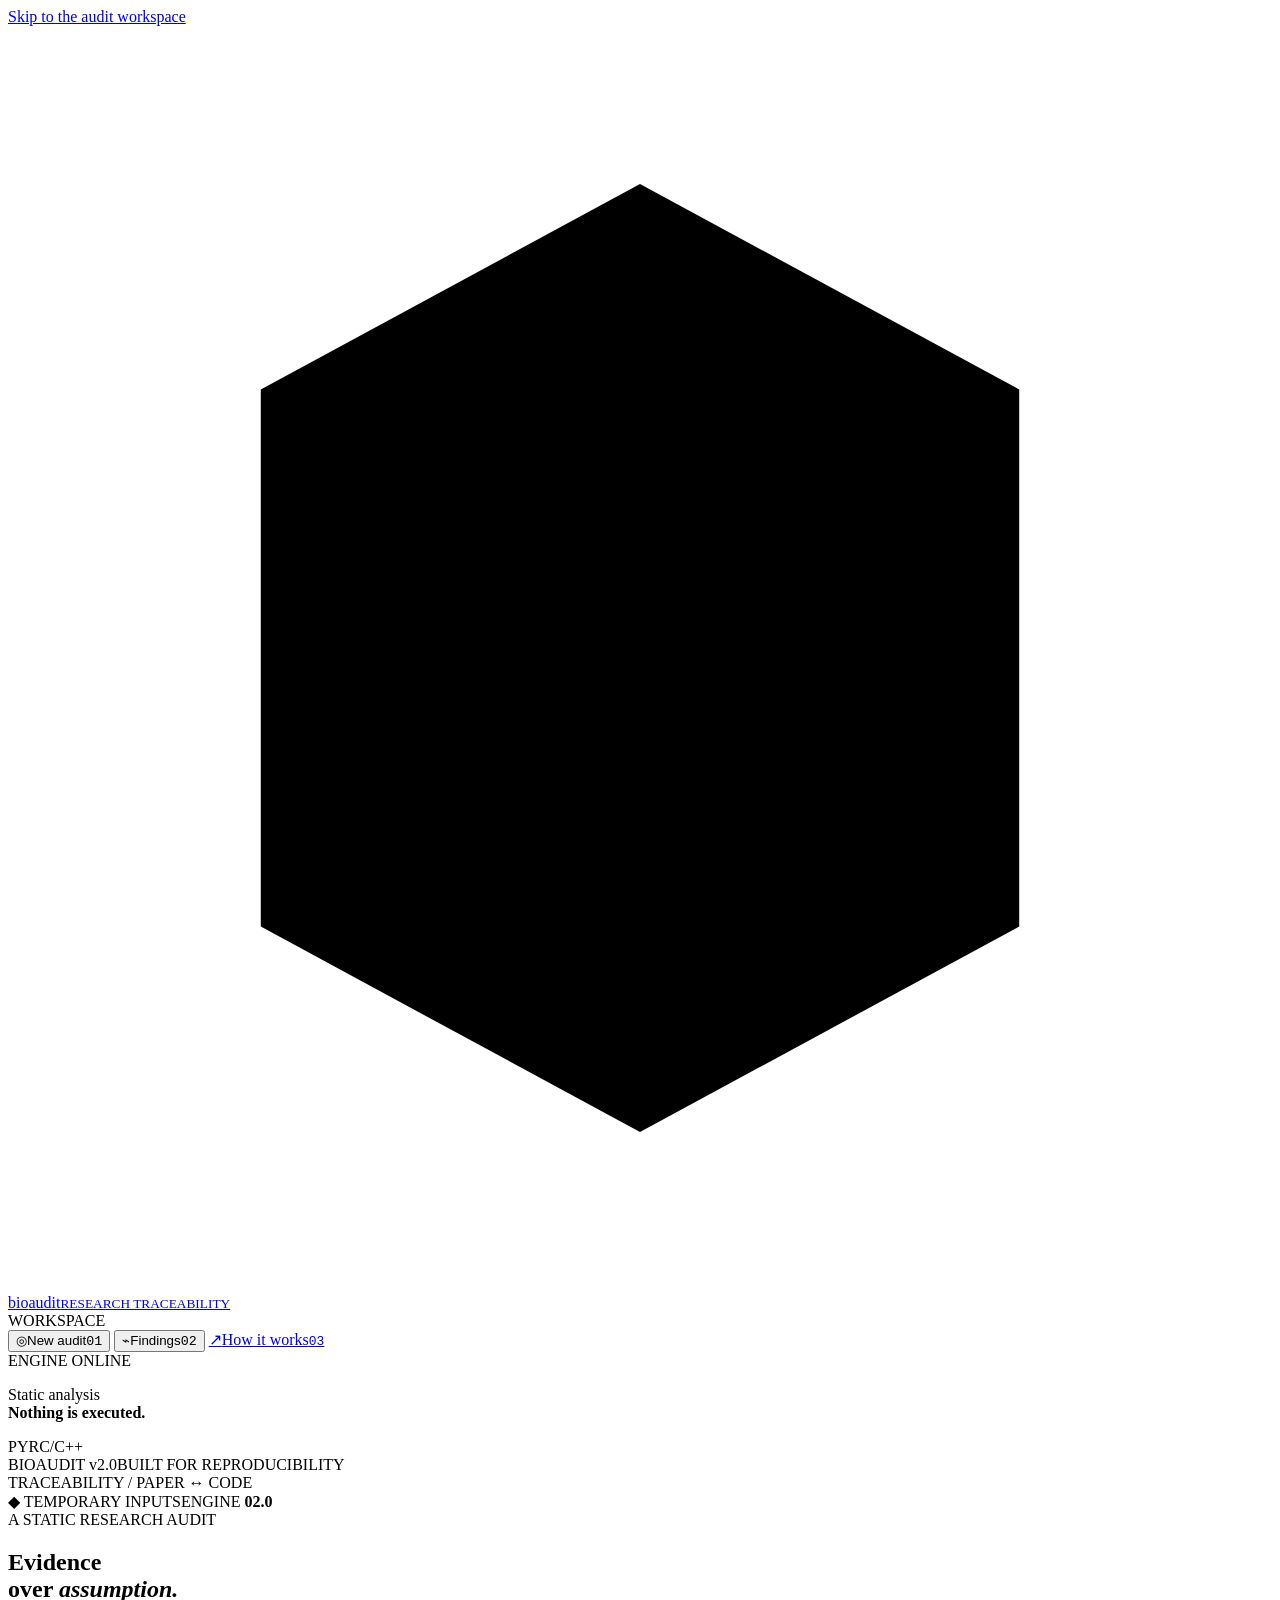
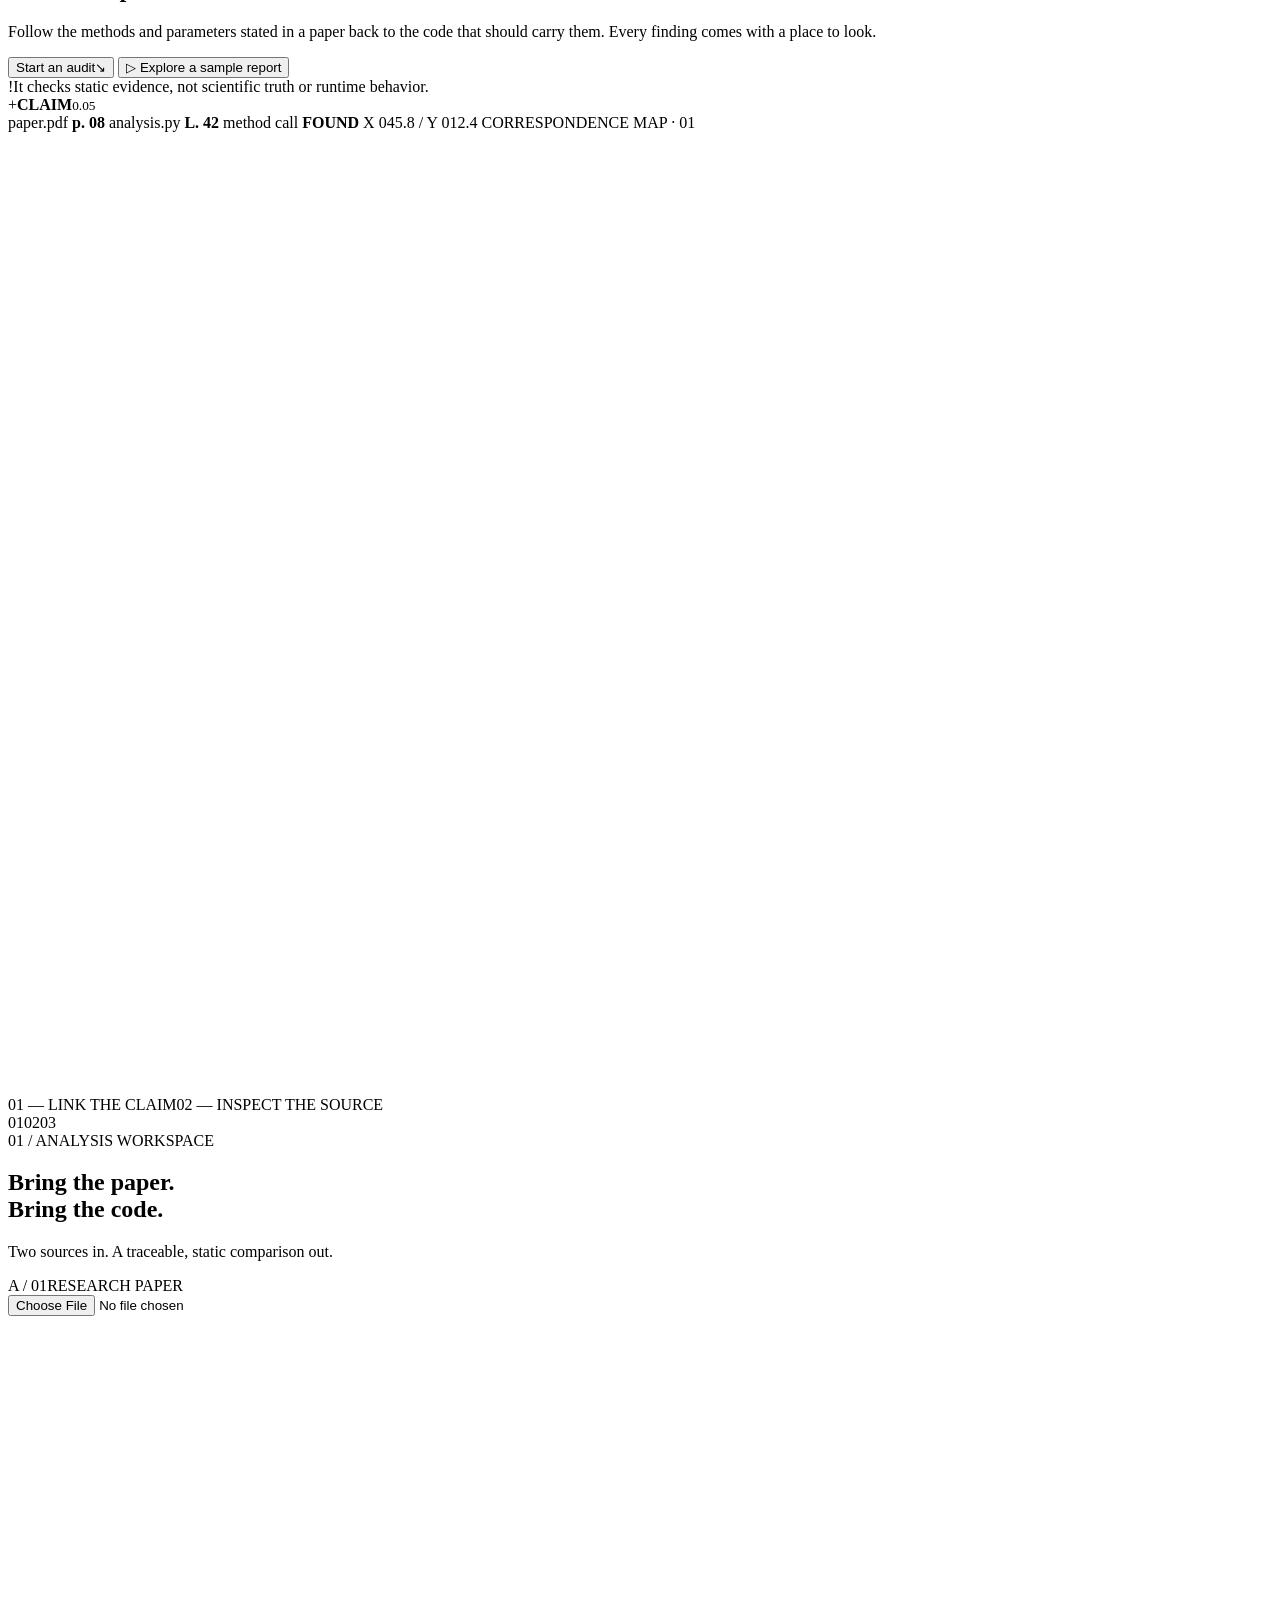
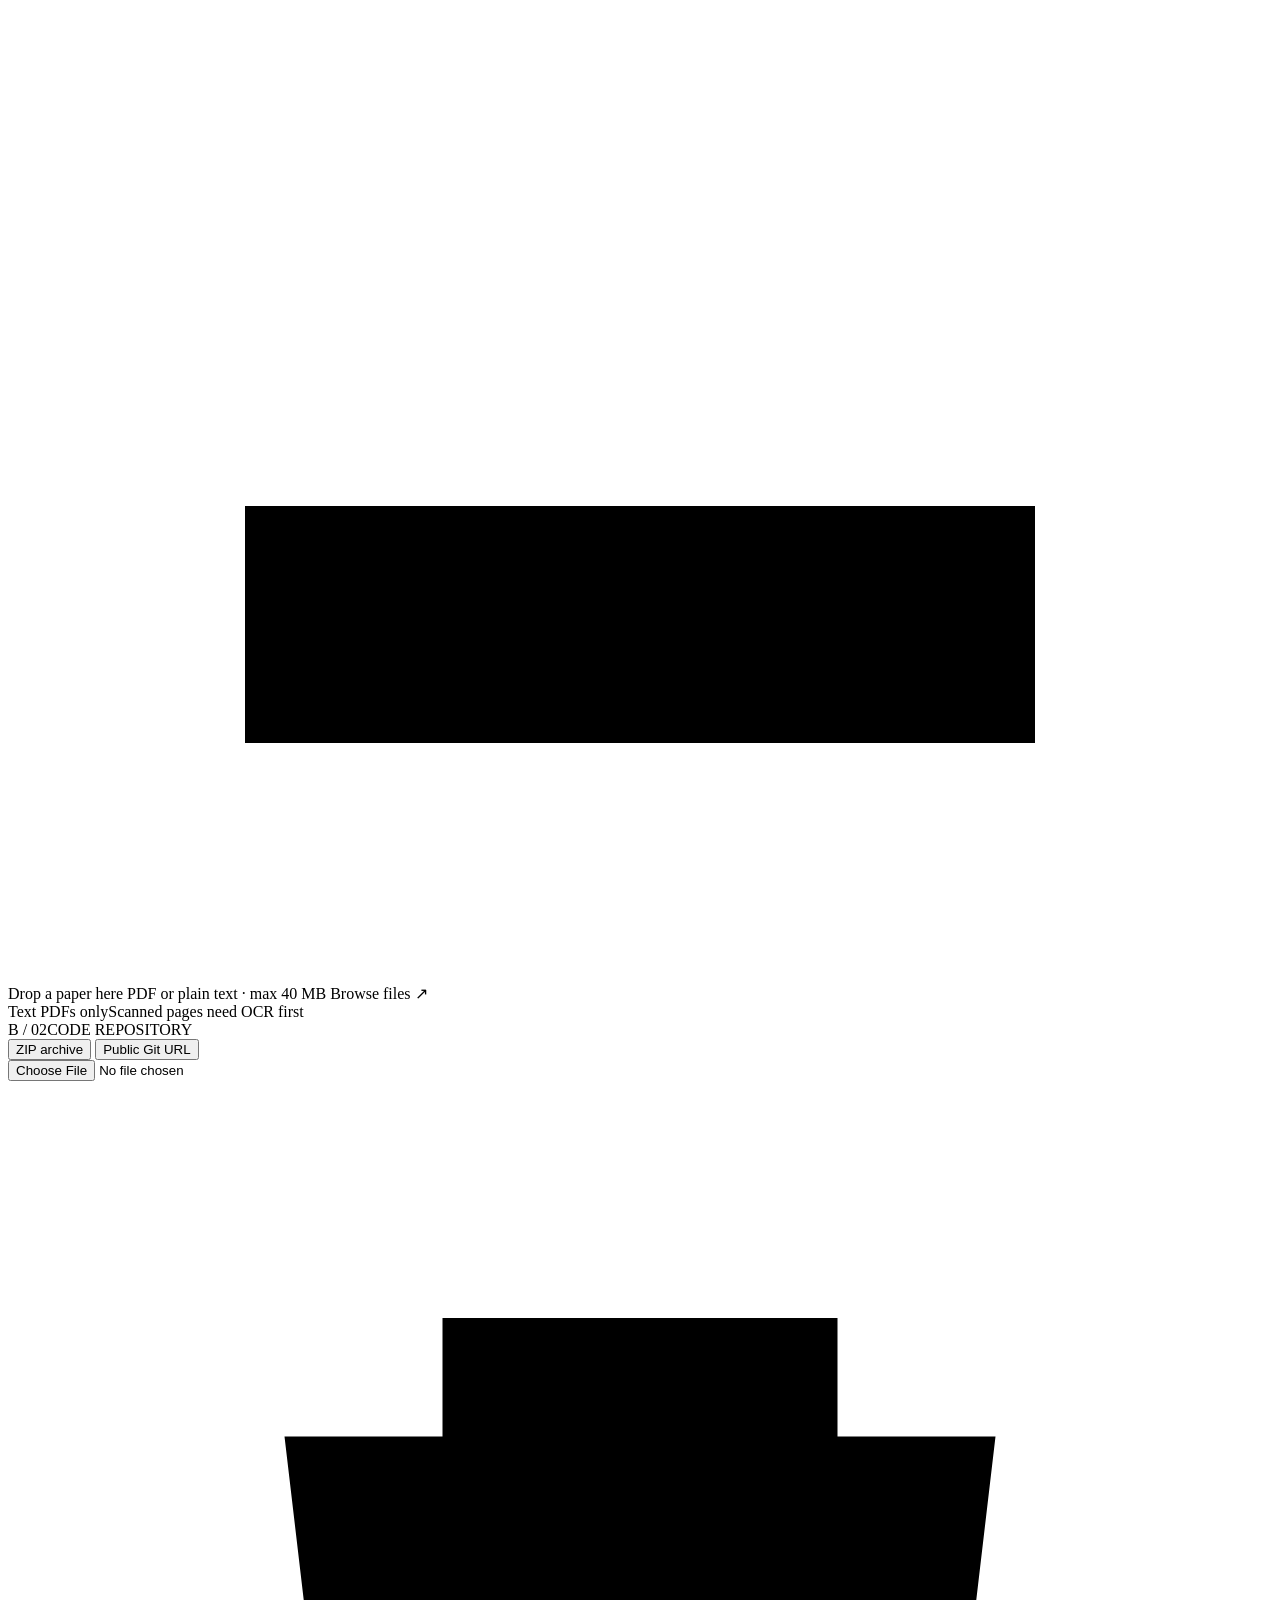
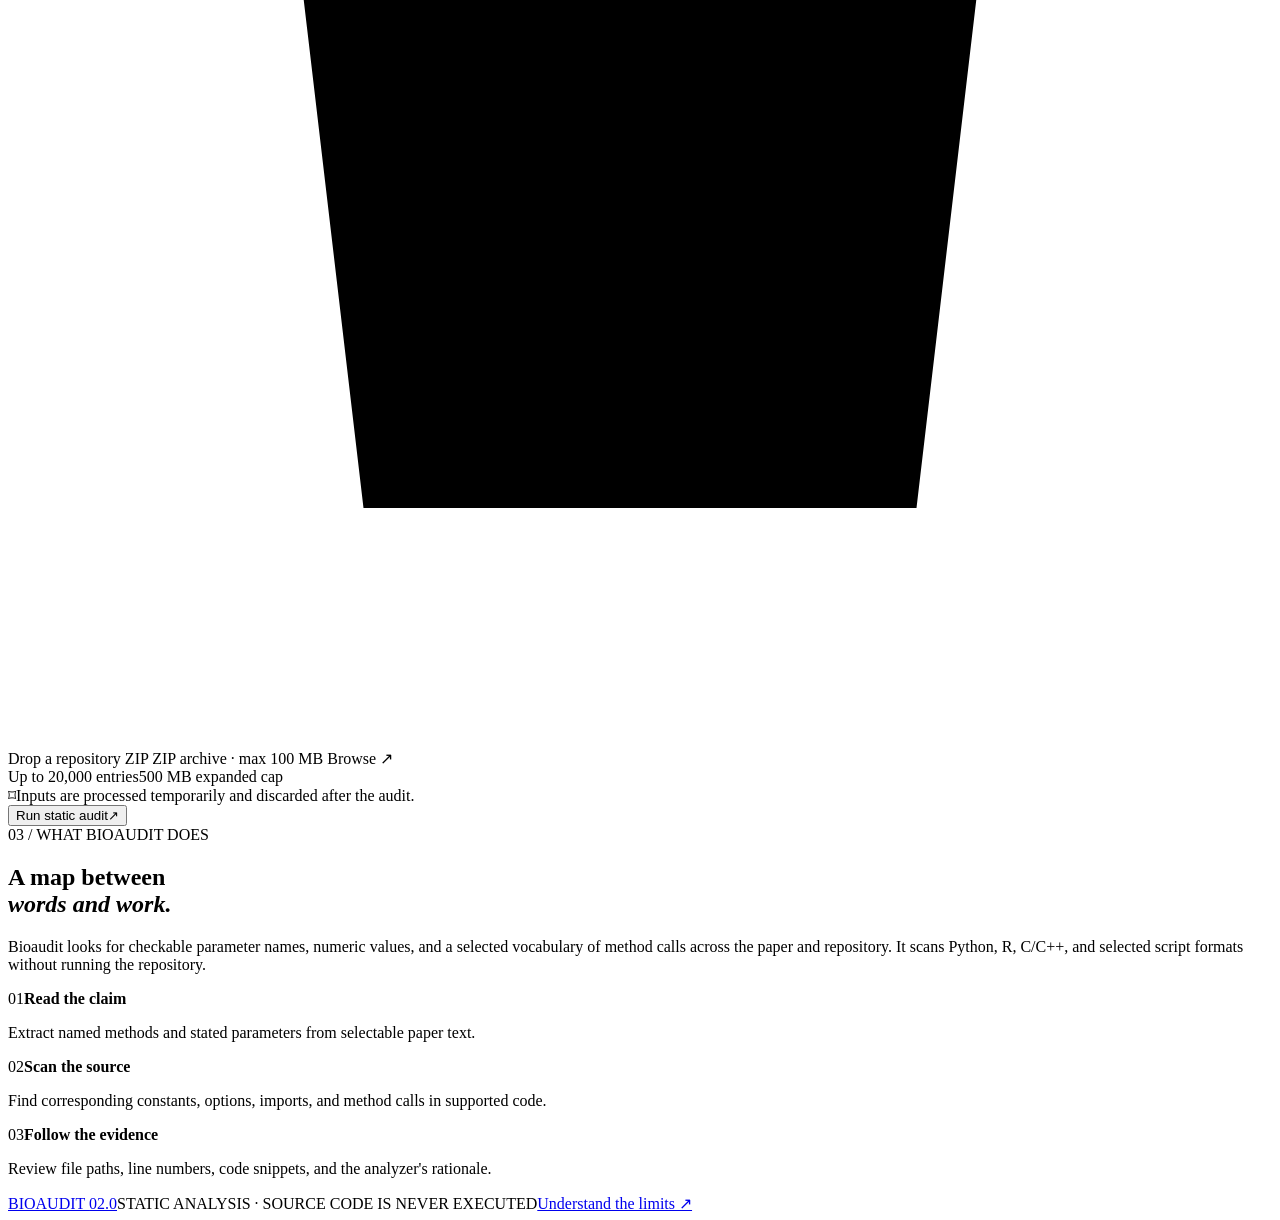
==== static/index.html @ 33959a4e "Build Bioaudit static audit web UI" ====
<!doctype html>
<html lang="en">
<head>
  <meta charset="utf-8">
  <meta name="viewport" content="width=device-width, initial-scale=1">
  <meta name="theme-color" content="#09100f">
  <meta name="description" content="Trace methodological claims in research papers to evidence in the accompanying repository code.">
  <title>Bioaudit — Evidence over assumption</title>
  <link rel="icon" type="image/svg+xml" href="/favicon.svg">
  <link rel="stylesheet" href="/styles.css">
  <script src="/app.js" defer></script>
</head>
<body>
  <a class="skip-link" href="#main">Skip to the audit workspace</a>
  <div class="ambient ambient-one" aria-hidden="true"></div>
  <div class="ambient ambient-two" aria-hidden="true"></div>
  <div class="app-shell" id="top">
    <aside class="rail" aria-label="Application navigation">
      <a class="brand" href="#top" aria-label="Bioaudit home">
        <span class="brand-mark" aria-hidden="true">
          <svg viewBox="0 0 40 40" role="presentation"><path d="M8 11.5 20 5l12 6.5v17L20 35 8 28.5z"/><path d="M13 15.5 20 12l7 3.5v9L20 28l-7-3.5z"/><path d="m16.5 20 2.3 2.3 5-5"/></svg>
        </span>
        <span class="brand-word">bio<span>audit</span><small>RESEARCH TRACEABILITY</small></span>
      </a>
      <div class="rail-divider"></div>
      <span class="rail-label">WORKSPACE</span>
      <nav class="rail-nav">
        <button class="rail-link active" id="navAudit" type="button" aria-current="page"><span class="nav-glyph glyph-crosshair">◎</span><span>New audit</span><kbd>01</kbd></button>
        <button class="rail-link" id="navFindings" type="button"><span class="nav-glyph">⌁</span><span>Findings</span><kbd>02</kbd></button>
        <a class="rail-link" href="#method"><span class="nav-glyph">↗</span><span>How it works</span><kbd>03</kbd></a>
      </nav>
      <div class="rail-spacer"></div>
      <div class="rail-engine">
        <div class="engine-top"><span class="engine-dot"></span><span>ENGINE ONLINE</span></div>
        <p>Static analysis<br><strong>Nothing is executed.</strong></p>
        <div class="engine-languages"><span>PY</span><span>R</span><span>C/C++</span></div>
      </div>
      <div class="rail-foot"><span>BIOAUDIT v2.0</span><span>BUILT FOR REPRODUCIBILITY</span></div>
    </aside>

    <main id="main">
      <header class="topbar">
        <div class="crumb"><span>TRACEABILITY /</span> PAPER ↔ CODE</div>
        <div class="topbar-right"><span class="privacy-chip"><span class="tiny-lock">◆</span> TEMPORARY INPUTS</span><span class="topbar-version">ENGINE <b>02.0</b></span></div>
      </header>

      <section class="hero" aria-labelledby="hero-title">
        <div class="hero-copy">
          <div class="eyebrow"><span class="eyebrow-line"></span> A STATIC RESEARCH AUDIT</div>
          <h1 id="hero-title">Evidence<br>over <em>assumption.</em></h1>
          <p class="hero-description">Follow the methods and parameters stated in a paper back to the code that should carry them. Every finding comes with a place to look.</p>
          <div class="hero-actions">
            <button class="button button-primary" id="startAudit" type="button"><span>Start an audit</span><span class="button-arrow">↘</span></button>
            <button class="button button-quiet" id="runDemo" type="button"><span class="play-icon">▷</span> Explore a sample report</button>
          </div>
          <div class="hero-footnote"><span class="footnote-mark">!</span><span>It checks static evidence, not scientific truth or runtime behavior.</span></div>
        </div>
        <div class="hero-art" aria-label="Illustration of a research claim traced to code evidence">
          <div class="orbit orbit-a"></div><div class="orbit orbit-b"></div><div class="orbit orbit-c"></div>
          <div class="orb-core"><span class="core-cross">+</span><strong>CLAIM</strong><small>0.05</small></div>
          <span class="orbit-node node-a"><i></i> paper.pdf <b>p. 08</b></span>
          <span class="orbit-node node-b"><i></i> analysis.py <b>L. 42</b></span>
          <span class="orbit-node node-c"><i></i> method call <b>FOUND</b></span>
          <span class="art-coordinate coord-a">X 045.8 / Y 012.4</span>
          <span class="art-coordinate coord-b">CORRESPONDENCE MAP · 01</span>
          <svg class="art-traces" viewBox="0 0 540 410" fill="none" aria-hidden="true"><path d="M82 290C145 250 147 158 231 155s86 92 162 72 36-87 100-103"/><path d="M121 354C202 319 204 247 266 243s86 33 134 9 40-62 92-72"/><circle cx="231" cy="155" r="4"/><circle cx="393" cy="227" r="4"/><circle cx="493" cy="124" r="4"/><circle cx="266" cy="243" r="3"/><circle cx="121" cy="354" r="3"/></svg>
          <div class="art-caption"><span>01 — LINK THE CLAIM</span><span>02 — INSPECT THE SOURCE</span></div>
        </div>
        <div class="hero-index"><span>01</span><span>02</span><span>03</span></div>
      </section>

      <section class="workspace-section" id="audit" aria-labelledby="audit-title">
        <div class="section-heading">
          <div><div class="section-kicker"><span>01</span> / ANALYSIS WORKSPACE</div><h2 id="audit-title">Bring the paper.<br><span>Bring the code.</span></h2></div>
          <p>Two sources in. A traceable, static comparison out.</p>
        </div>
        <form id="auditForm" class="audit-form" novalidate>
          <div class="source-grid">
            <div class="source-card source-paper">
              <div class="source-card-top"><span class="source-number">A / 01</span><span class="source-type">RESEARCH PAPER</span></div>
              <label class="dropzone" id="paperDrop" for="paperInput">
                <input id="paperInput" name="paper" type="file" accept=".pdf,.txt,application/pdf,text/plain" required>
                <span class="upload-symbol" aria-hidden="true"><svg viewBox="0 0 32 32"><path d="M16 22V6m0 0-6 6m6-6 6 6M6 20v6h20v-6"/></svg></span>
                <span class="drop-title" id="paperFileTitle">Drop a paper here</span>
                <span class="drop-subtitle" id="paperFileMeta">PDF or plain text · max 40 MB</span>
                <span class="choose-link">Browse files <span>↗</span></span>
              </label>
              <div class="source-card-foot"><span>Text PDFs only</span><span class="mini-dot"></span><span>Scanned pages need OCR first</span></div>
            </div>

            <div class="source-card source-repo">
              <div class="source-card-top"><span class="source-number">B / 02</span><span class="source-type">CODE REPOSITORY</span></div>
              <div class="mode-switch" role="group" aria-label="Repository input type">
                <button class="mode-button active" type="button" data-repo-mode="archive" aria-pressed="true">ZIP archive</button>
                <button class="mode-button" type="button" data-repo-mode="url" aria-pressed="false">Public Git URL</button>
              </div>
              <div class="repo-mode-panel" id="archivePanel">
                <label class="dropzone compact-drop" id="repoDrop" for="repoInput">
                  <input id="repoInput" name="repo_archive" type="file" accept=".zip,application/zip,application/x-zip-compressed">
                  <span class="upload-symbol small-upload" aria-hidden="true"><svg viewBox="0 0 32 32"><path d="M7 9h18l-2 17H9L7 9Zm4 0V6h10v3M12 14v7m4-7v7m4-7v7"/></svg></span>
                  <span class="drop-title" id="repoFileTitle">Drop a repository ZIP</span>
                  <span class="drop-subtitle" id="repoFileMeta">ZIP archive · max 100 MB</span>
                  <span class="choose-link">Browse <span>↗</span></span>
                </label>
                <div class="source-card-foot"><span>Up to 20,000 entries</span><span class="mini-dot"></span><span>500 MB expanded cap</span></div>
              </div>
              <div class="repo-mode-panel" id="urlPanel" hidden>
                <label class="field-label" for="repoUrl">PUBLIC HTTPS REPOSITORY URL</label>
                <div class="url-field"><span aria-hidden="true">↗</span><input id="repoUrl" name="repo_url" type="url" placeholder="https://github.com/owner/repository" autocomplete="url" spellcheck="false"></div>
                <label class="field-label revision-label" for="revision">OPTIONAL REVISION</label>
                <input class="revision-input" id="revision" name="revision" type="text" placeholder="branch, tag, or commit" autocomplete="off" spellcheck="false">
                <div class="source-card-foot"><span>GitHub · GitLab · Bitbucket</span><span class="mini-dot"></span><span>Public HTTPS only</span></div>
              </div>
            </div>
          </div>

          <div class="form-bottom">
            <div class="privacy-note"><span class="privacy-icon">⌑</span><span>Inputs are processed temporarily and discarded after the audit.</span></div>
            <button class="button button-run" id="submitAudit" type="submit"><span>Run static audit</span><span class="button-arrow">↗</span></button>
          </div>
          <p class="form-error" id="formError" role="alert" hidden></p>
        </form>
        <div class="run-status" id="runStatus" role="status" aria-live="polite" hidden>
          <span class="status-spinner" aria-hidden="true"></span><div><strong id="statusTitle">Scanning source evidence</strong><p id="statusDescription">Bioaudit is mapping paper claims to source facts. Repository code is never run.</p></div><span class="elapsed" id="elapsedTime">00:00</span>
        </div>
      </section>

      <section class="results-section" id="results" aria-labelledby="results-title" hidden>
        <div class="results-heading">
          <div><div class="section-kicker"><span>02</span> / EVIDENCE REVIEW <span class="sample-tag" id="sampleTag" hidden>SYNTHETIC DEMO</span></div><h2 id="results-title">The trace<br><span>is in the details.</span></h2></div>
          <div class="export-actions"><button class="button button-export" id="exportHtml" type="button">Share HTML report <span>↗</span></button><button class="button button-export secondary-export" id="exportJson" type="button">Export JSON <span>↓</span></button></div>
        </div>
        <div class="summary-strip" id="summaryStrip" aria-label="Audit finding summary"></div>
        <div class="results-toolbar">
          <label class="search-box"><span aria-hidden="true">⌕</span><input id="findingSearch" type="search" placeholder="Search claims, values, files…" aria-label="Search findings"></label>
          <label class="filter-wrap"><span>TYPE</span><select id="kindFilter" aria-label="Filter by finding type"><option value="all">All findings</option><option value="number">Parameters & results</option><option value="concept">Methods</option></select></label>
          <label class="filter-wrap"><span>VERDICT</span><select id="verdictFilter" aria-label="Filter by verdict"><option value="all">All verdicts</option></select></label>
          <label class="filter-wrap group-filter"><span>GROUP</span><select id="groupFilter" aria-label="Group findings"><option value="none">No grouping</option><option value="verdict">Verdict</option><option value="file">Source file</option><option value="kind">Parameter / method</option></select></label>
        </div>
        <div class="results-layout">
          <div class="finding-list-wrap"><div class="list-caption"><span id="findingCount">0 FINDINGS</span><span>SELECT A ROW TO INSPECT</span></div><div class="finding-list" id="findingList"></div><div class="empty-filter" id="emptyFilter" hidden>No findings match these filters. Try a broader search.</div></div>
          <aside class="detail-panel" id="detailPanel" aria-label="Selected finding detail"><div class="detail-empty"><span class="detail-empty-icon">⌁</span><strong>Evidence, in context.</strong><p>Select a finding to inspect the claim, verdict rationale, and source lines.</p></div></aside>
        </div>
        <div class="report-meta" id="reportMeta"></div>
        <div class="limitations-callout"><span class="callout-symbol">!</span><div><strong>Interpret this as a trace, not a verdict on the science.</strong><p>A match means related evidence was found in scanned code. It does not prove the code runs, is correct, reproduces a result, or validates a scientific conclusion. A missing finding means the scanner did not locate it—not necessarily that it is absent.</p></div></div>
      </section>

      <section class="method-section" id="method" aria-labelledby="method-title">
        <div class="section-kicker"><span>03</span> / WHAT BIOAUDIT DOES</div>
        <div class="method-body"><h2 id="method-title">A map between<br><em>words and work.</em></h2><div class="method-copy"><p>Bioaudit looks for checkable parameter names, numeric values, and a selected vocabulary of method calls across the paper and repository. It scans Python, R, C/C++, and selected script formats without running the repository.</p><div class="method-list"><div><span>01</span><strong>Read the claim</strong><p>Extract named methods and stated parameters from selectable paper text.</p></div><div><span>02</span><strong>Scan the source</strong><p>Find corresponding constants, options, imports, and method calls in supported code.</p></div><div><span>03</span><strong>Follow the evidence</strong><p>Review file paths, line numbers, code snippets, and the analyzer's rationale.</p></div></div></div></div>
      </section>
      <footer class="page-footer"><a class="footer-brand" href="#top">BIOAUDIT <span>02.0</span></a><span>STATIC ANALYSIS · SOURCE CODE IS NEVER EXECUTED</span><a href="#method">Understand the limits ↗</a></footer>
    </main>
  </div>
</body>
</html>
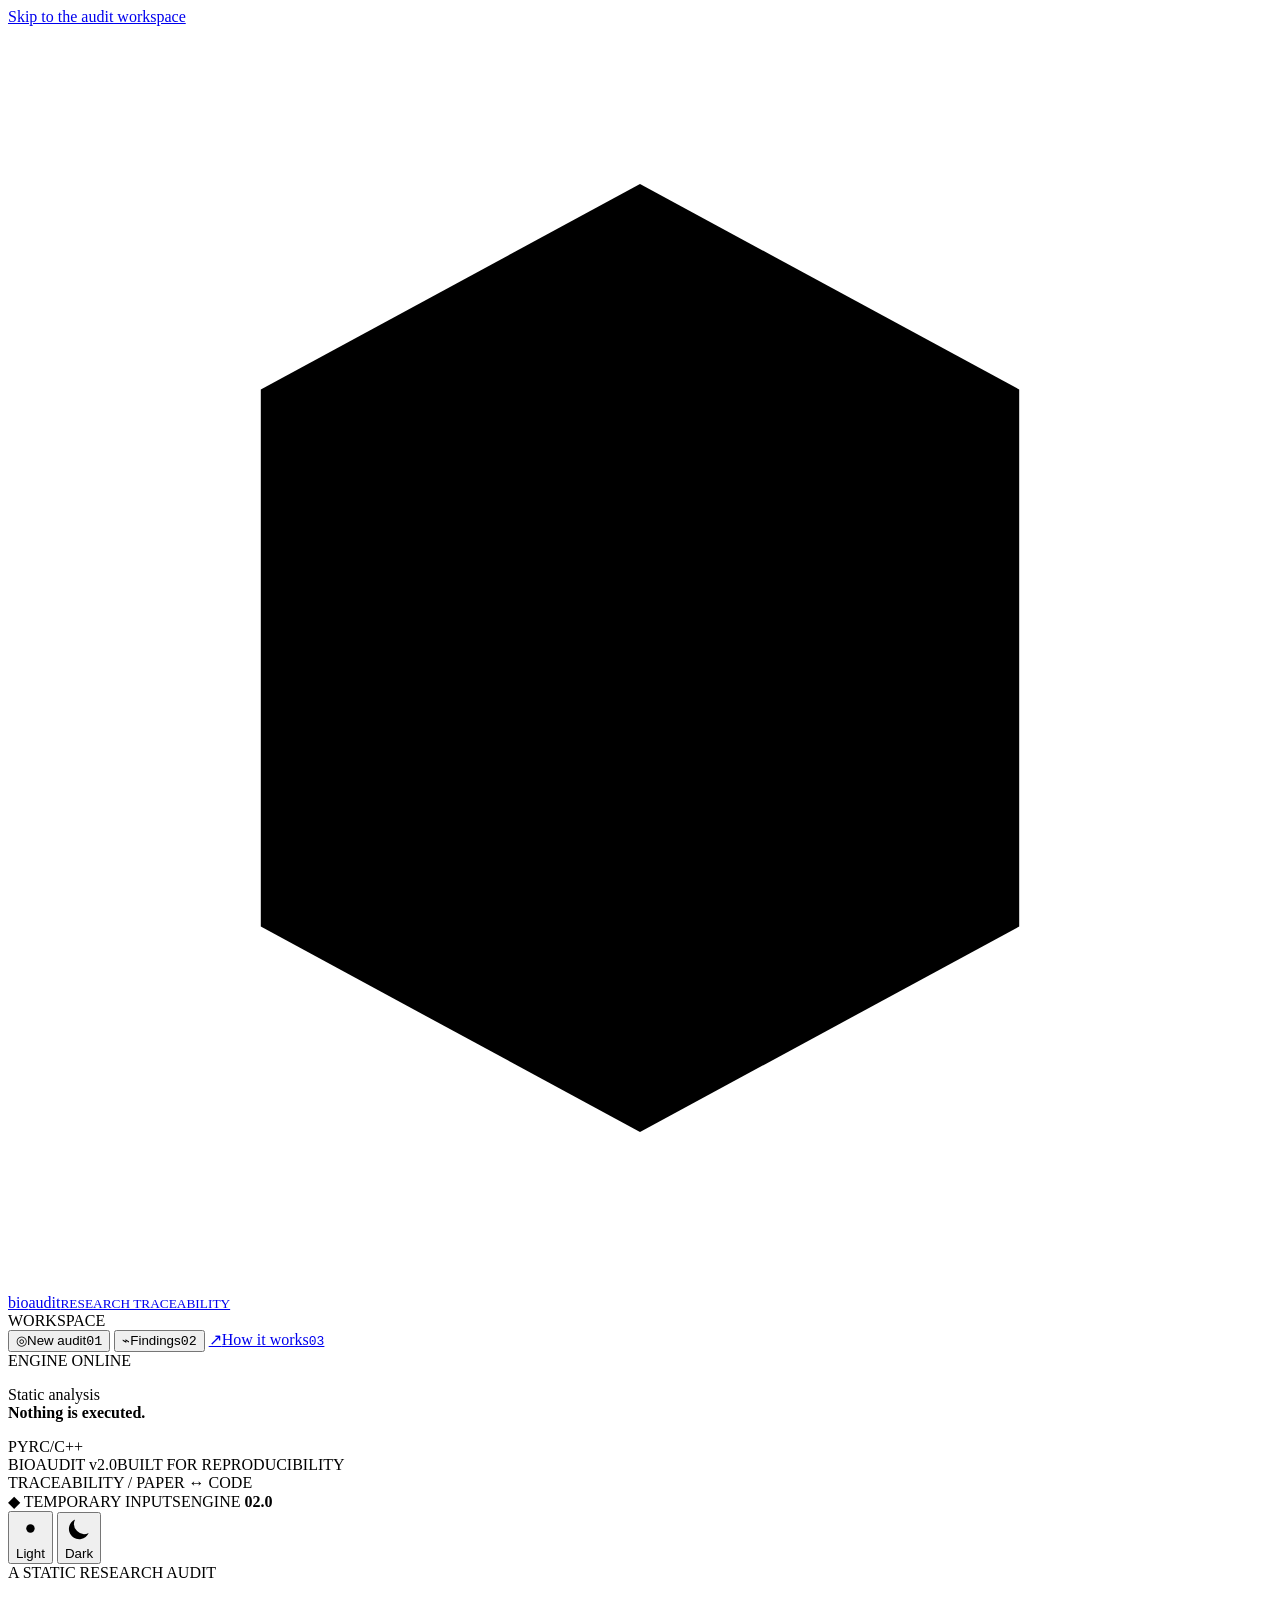
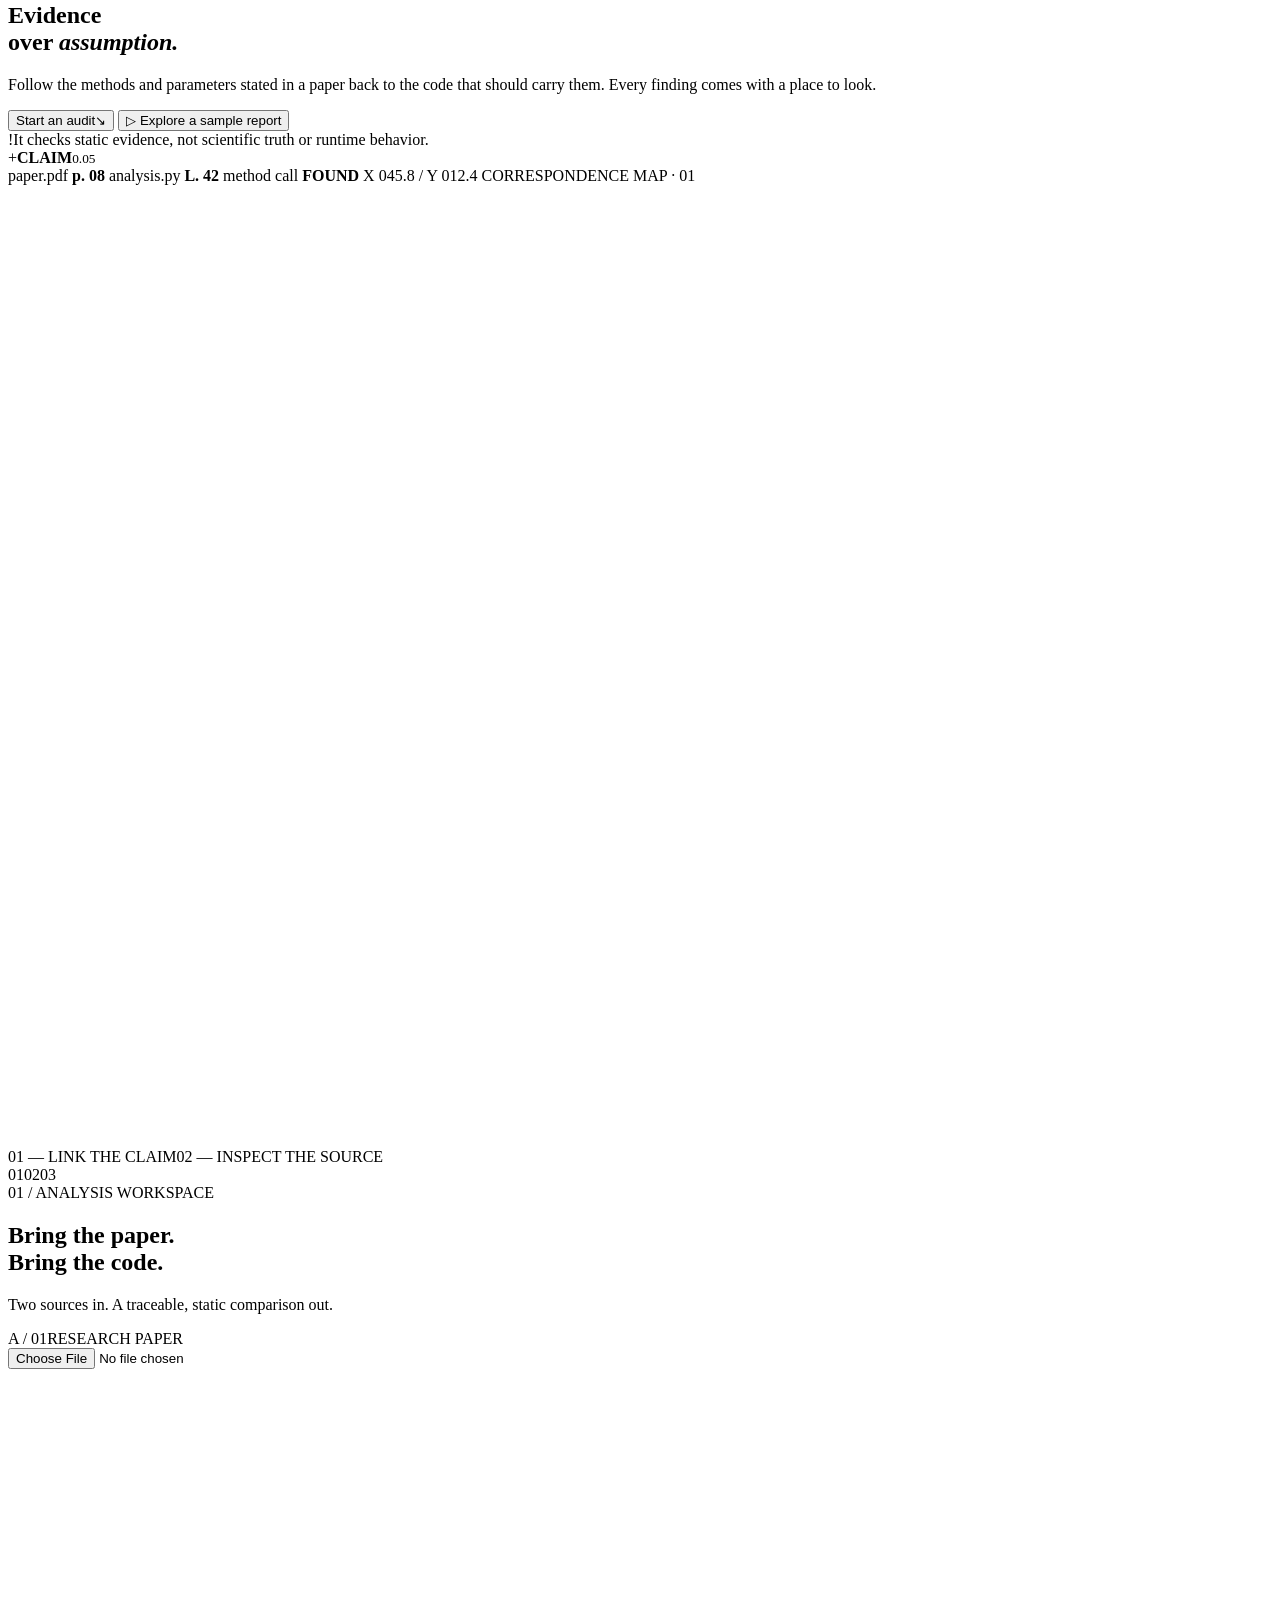
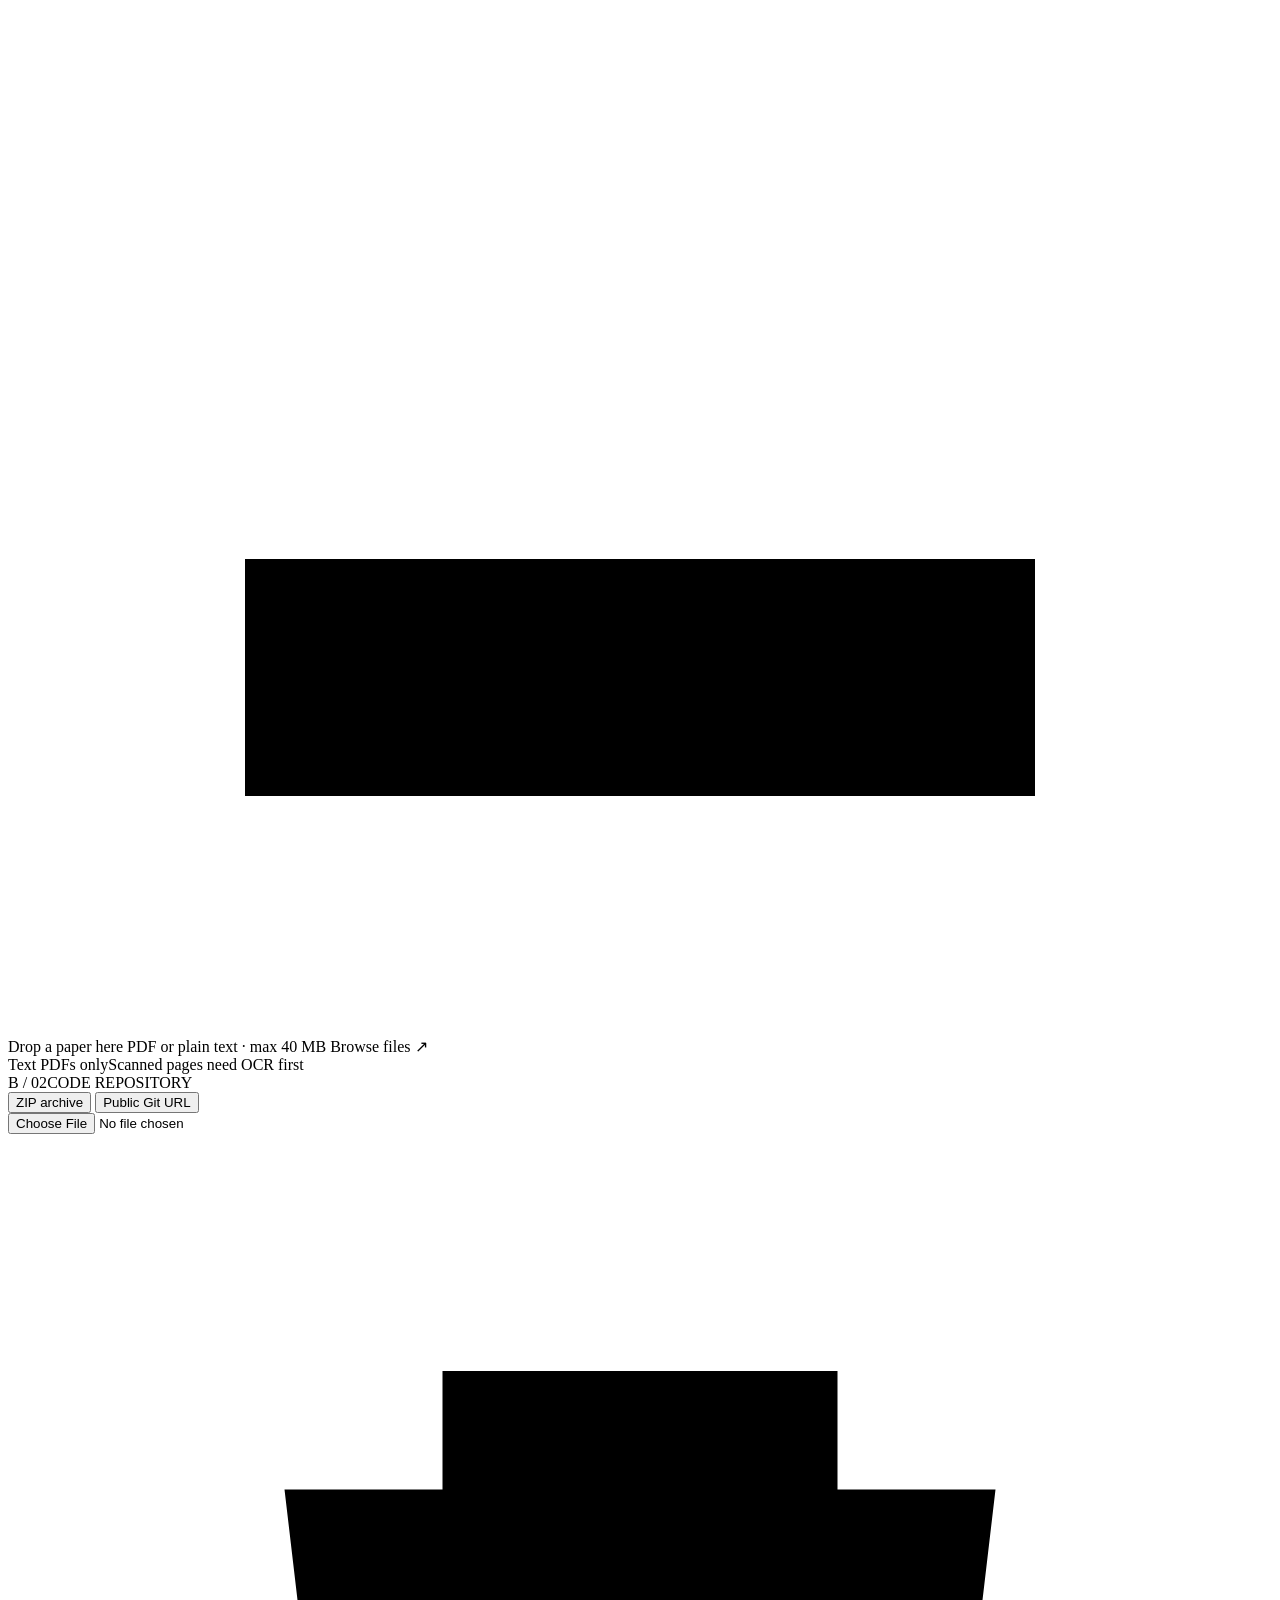
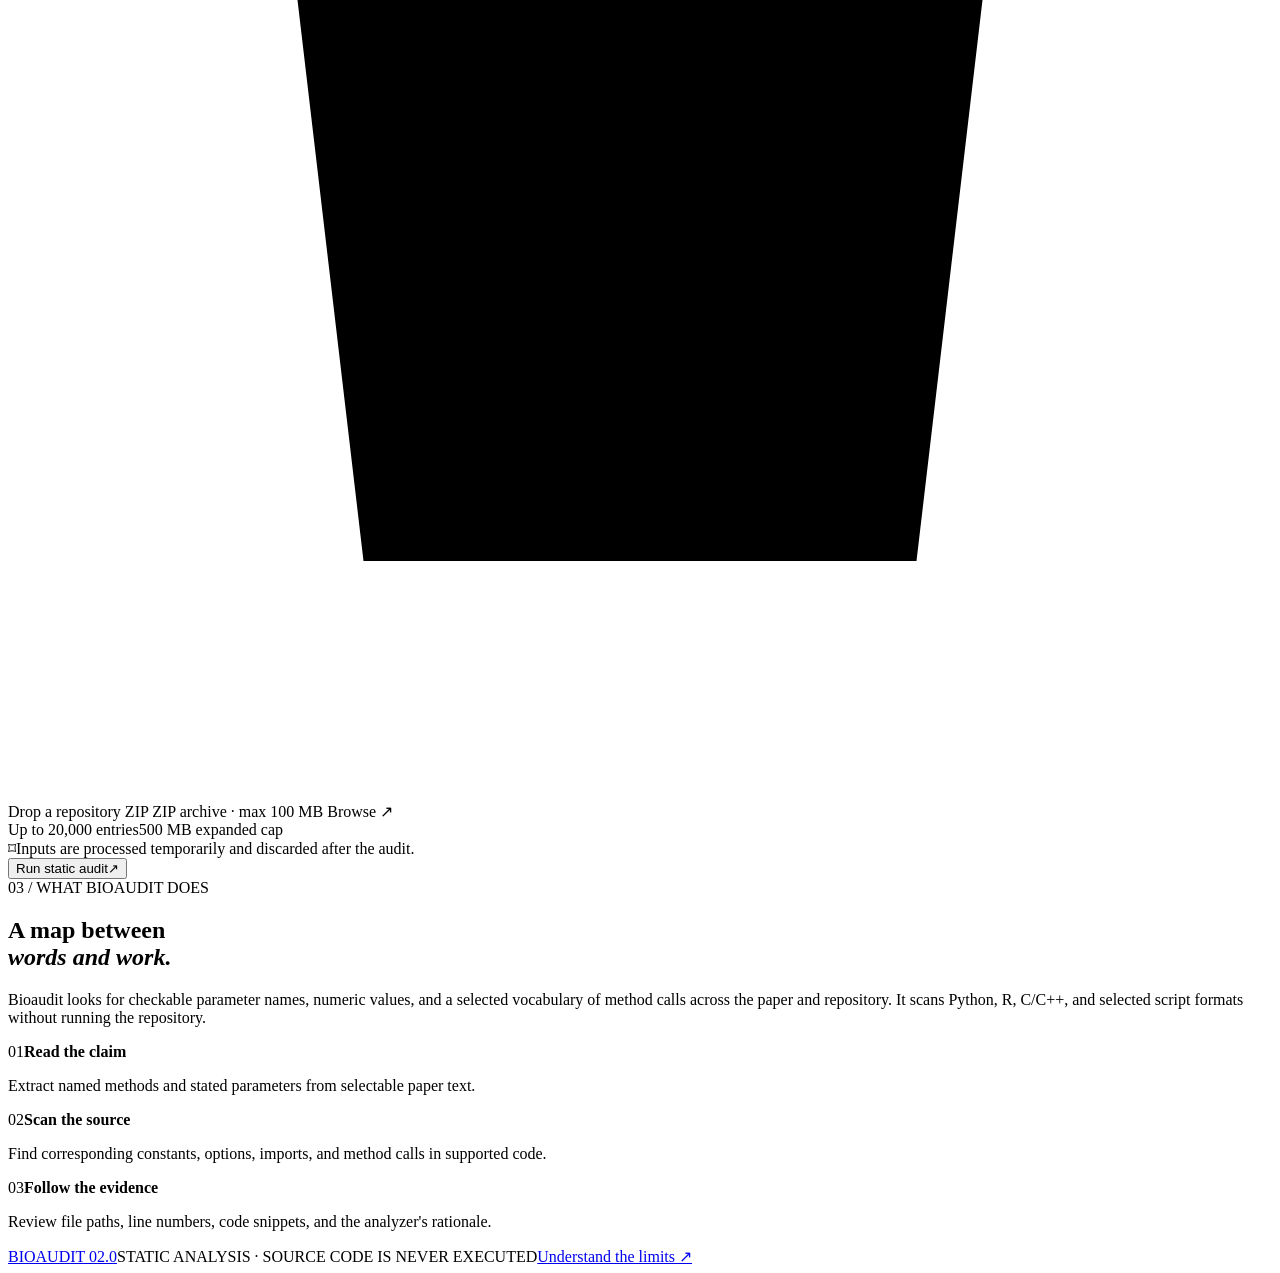
==== commit 7d9ffb0a: "Add persistent light and dark themes" ====
--- a/static/index.html
+++ b/static/index.html
@@ -4,10 +4,17 @@
   <meta charset="utf-8">
   <meta name="viewport" content="width=device-width, initial-scale=1">
   <meta name="theme-color" content="#09100f">
+  <script>
+    try {
+      const savedTheme = localStorage.getItem('bioaudit-theme');
+      if (savedTheme === 'light' || savedTheme === 'dark') document.documentElement.dataset.theme = savedTheme;
+    } catch {}
+  </script>
   <meta name="description" content="Trace methodological claims in research papers to evidence in the accompanying repository code.">
   <title>Bioaudit — Evidence over assumption</title>
   <link rel="icon" type="image/svg+xml" href="/favicon.svg">
   <link rel="stylesheet" href="/styles.css">
+  <link rel="stylesheet" href="/theme.css">
   <script src="/app.js" defer></script>
 </head>
 <body>
@@ -41,7 +48,16 @@
     <main id="main">
       <header class="topbar">
         <div class="crumb"><span>TRACEABILITY /</span> PAPER ↔ CODE</div>
-        <div class="topbar-right"><span class="privacy-chip"><span class="tiny-lock">◆</span> TEMPORARY INPUTS</span><span class="topbar-version">ENGINE <b>02.0</b></span></div>
+        <div class="topbar-right"><span class="privacy-chip"><span class="tiny-lock">◆</span> TEMPORARY INPUTS</span><span class="topbar-version">ENGINE <b>02.0</b></span>
+          <div class="theme-switch" role="group" aria-label="Color theme">
+            <button class="theme-option" id="themeLight" type="button" data-theme-choice="light" aria-label="Use the white light theme" aria-pressed="false" title="White theme">
+              <svg viewBox="0 0 24 24" aria-hidden="true"><circle cx="12" cy="12" r="3.5"/><path d="M12 2v2m0 16v2M4.93 4.93l1.42 1.42m11.3 11.3 1.42 1.42M2 12h2m16 0h2M4.93 19.07l1.42-1.42m11.3-11.3 1.42-1.42"/></svg><span class="theme-option-label">Light</span>
+            </button>
+            <button class="theme-option" id="themeDark" type="button" data-theme-choice="dark" aria-label="Use the black dark theme" aria-pressed="true" title="Black theme">
+              <svg viewBox="0 0 24 24" aria-hidden="true"><path d="M20.2 15.4A8.7 8.7 0 0 1 8.6 3.8 8.8 8.8 0 1 0 20.2 15.4Z"/><path d="M16.8 4.2v3m-1.5-1.5h3"/></svg><span class="theme-option-label">Dark</span>
+            </button>
+          </div>
+        </div>
       </header>
 
       <section class="hero" aria-labelledby="hero-title">
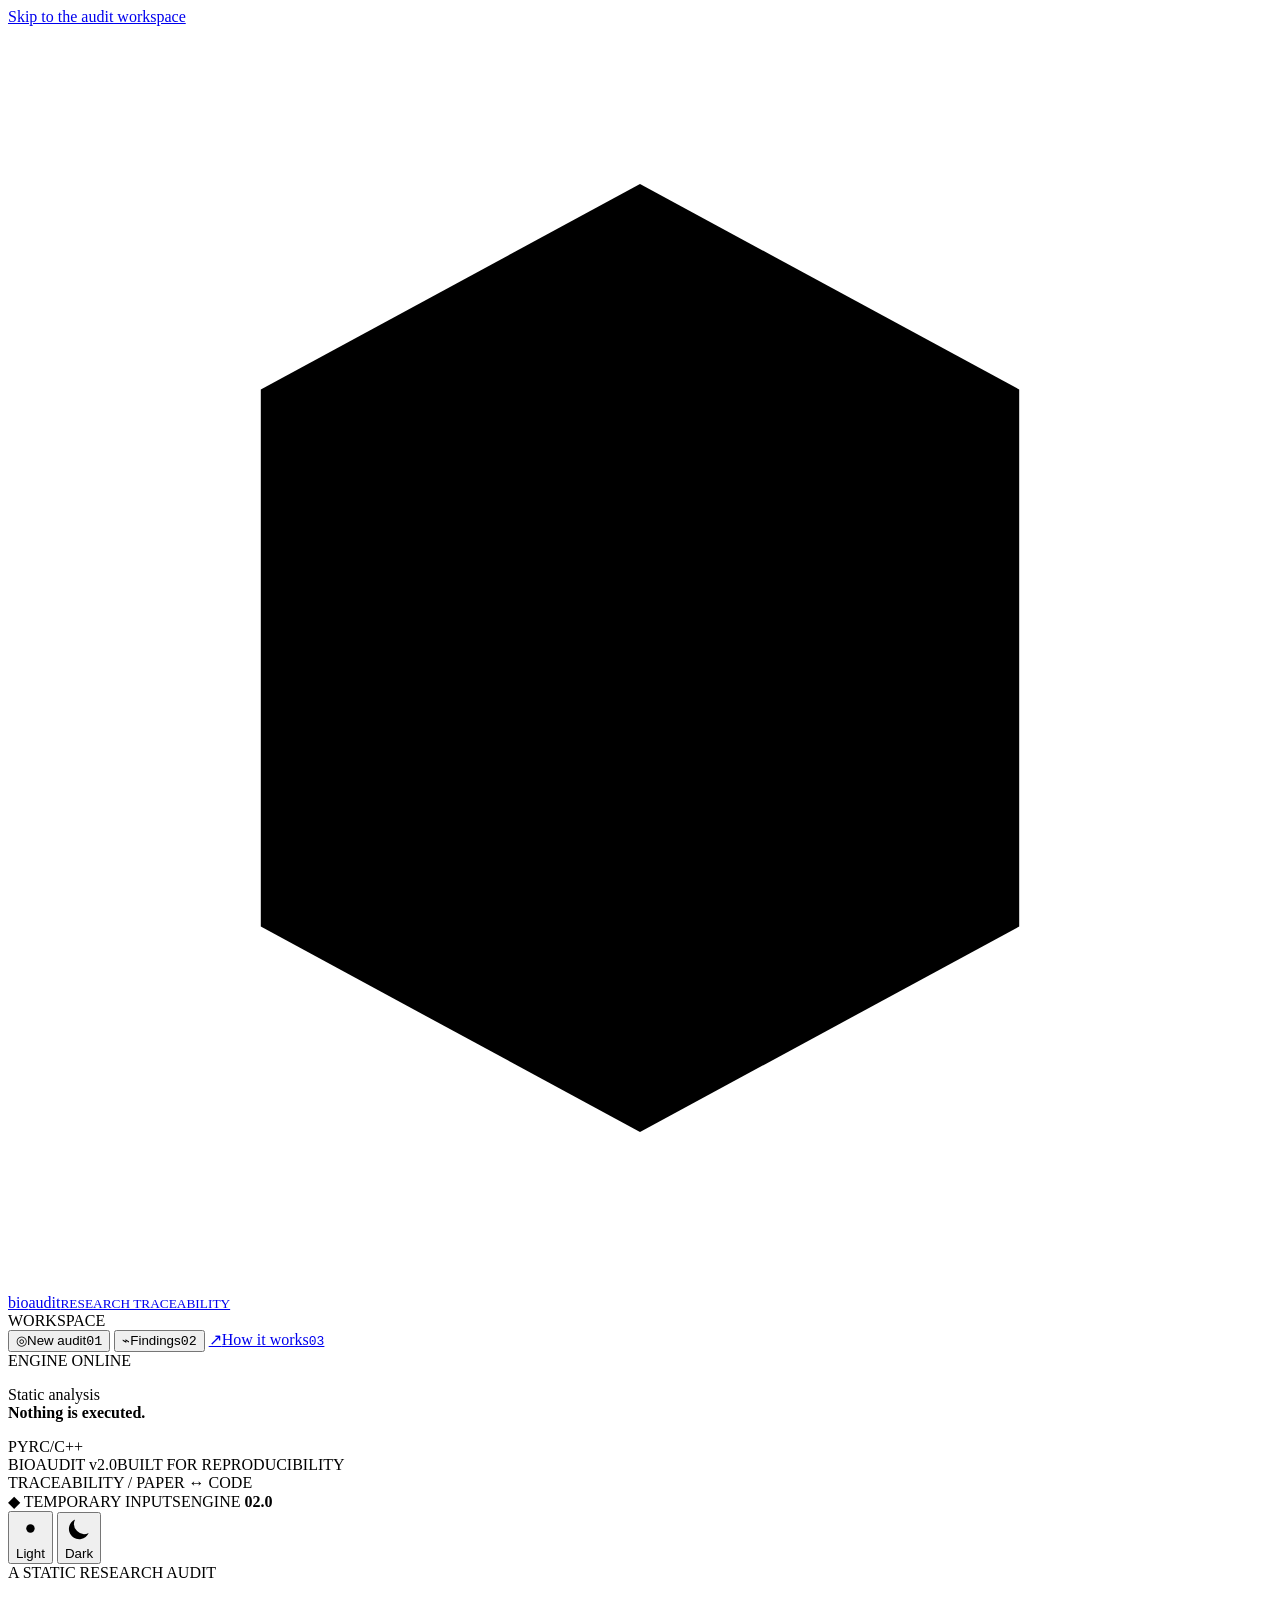
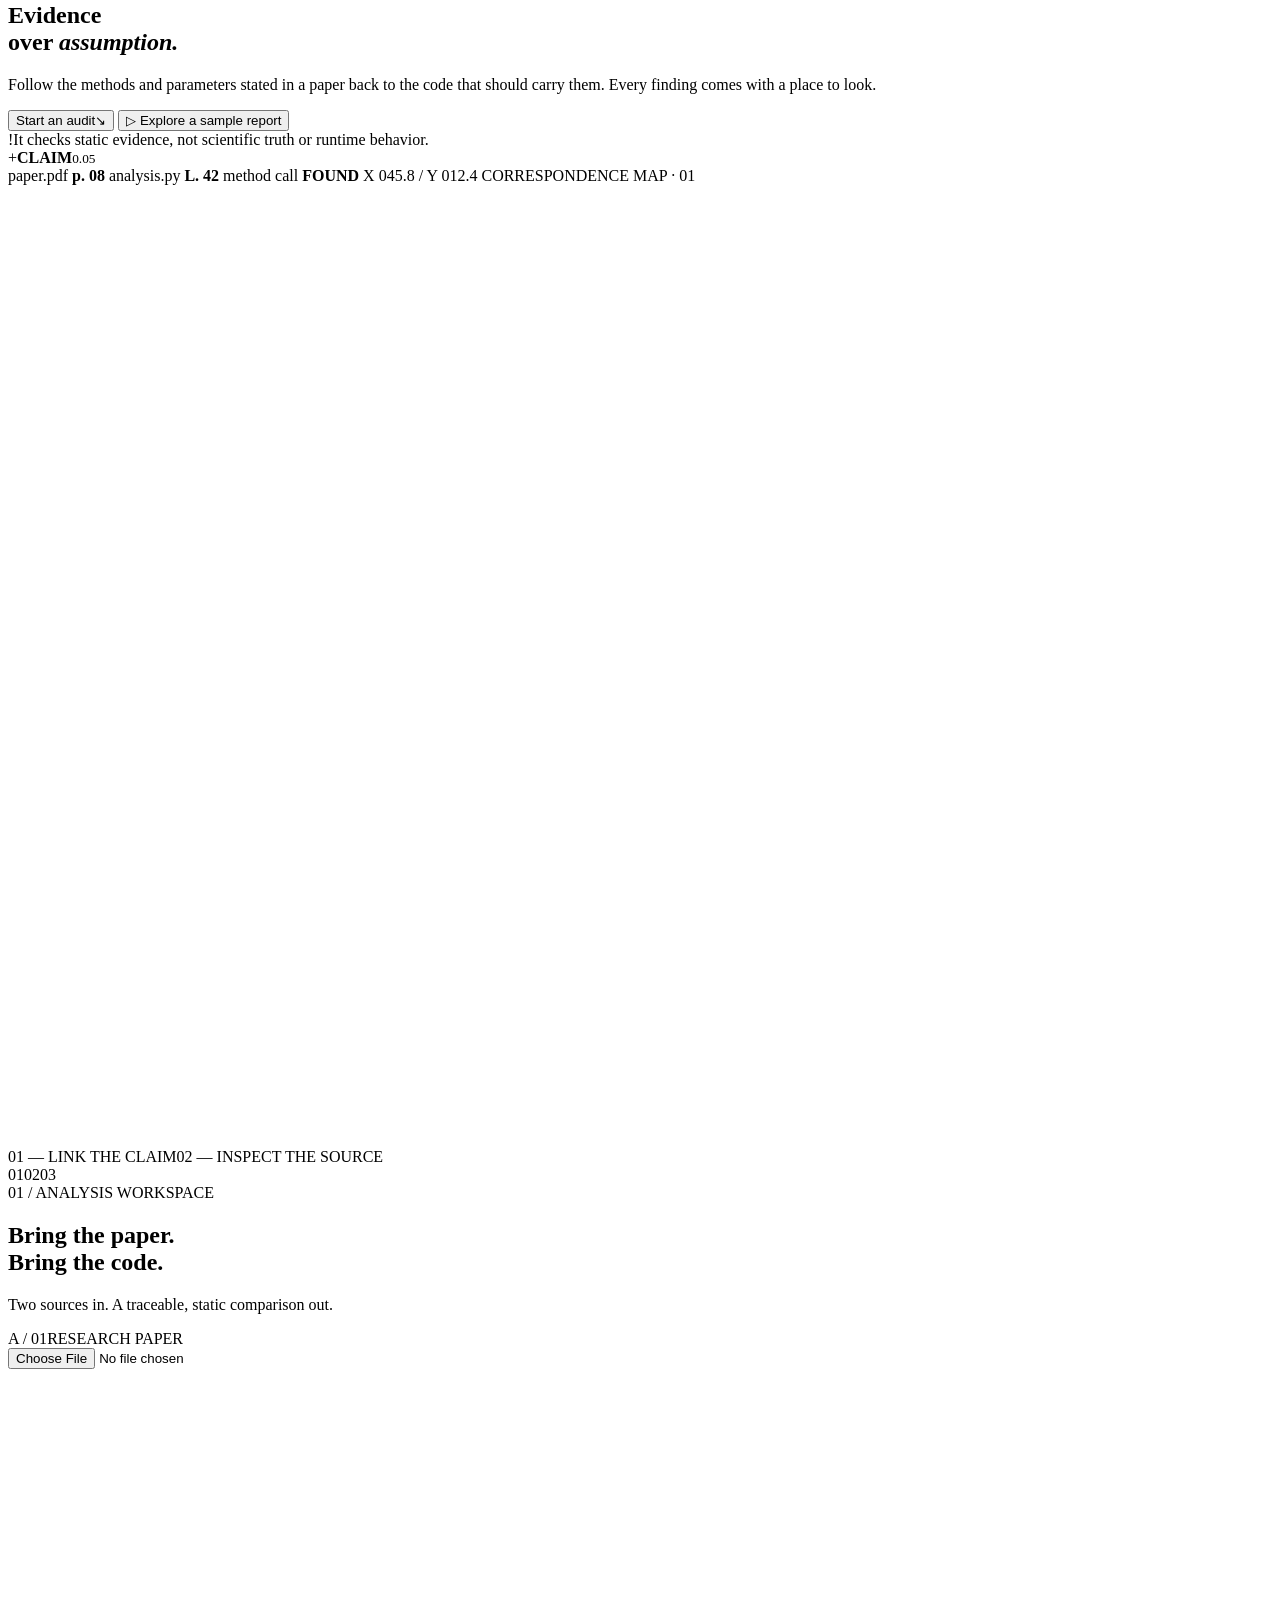
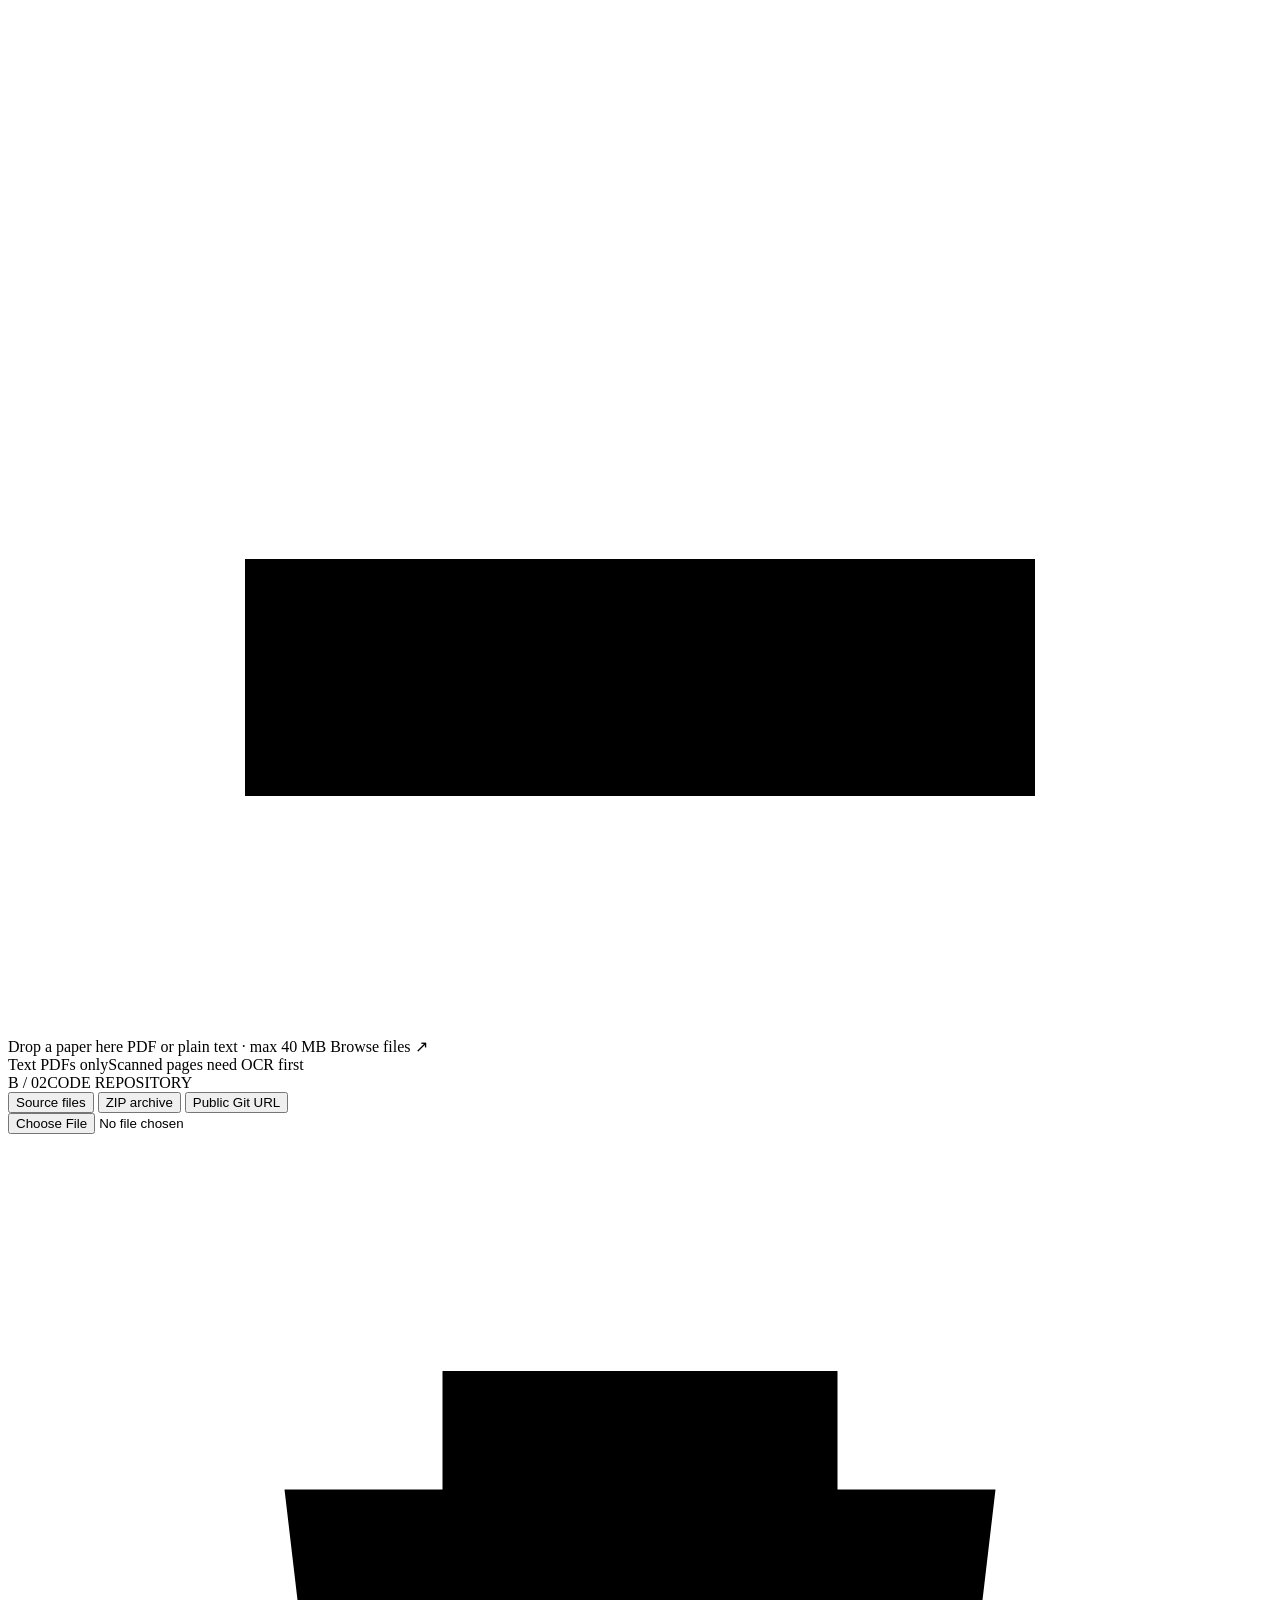
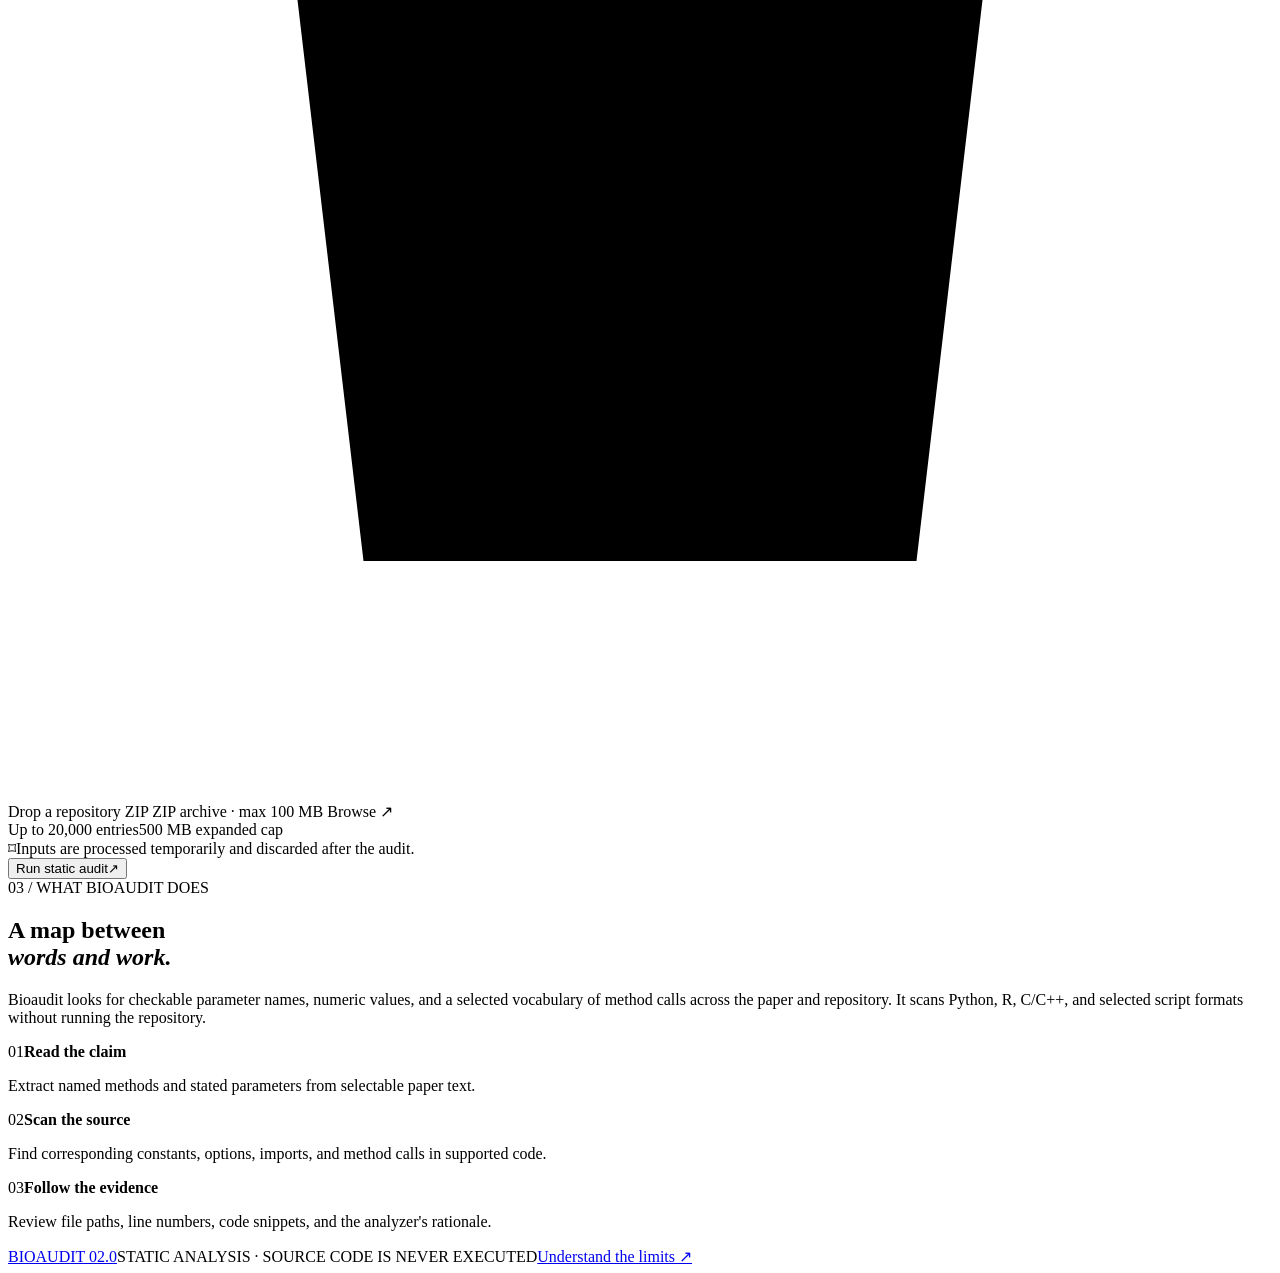
==== commit 88c210ee: "Add direct source-file audit uploads" ====
--- a/static/index.html
+++ b/static/index.html
@@ -15,7 +15,7 @@
   <link rel="icon" type="image/svg+xml" href="/favicon.svg">
   <link rel="stylesheet" href="/styles.css">
   <link rel="stylesheet" href="/theme.css">
-  <script src="/app.js" defer></script>
+  <script src="/app.js?v=20261104-01" defer></script>
 </head>
 <body>
   <a class="skip-link" href="#main">Skip to the audit workspace</a>
@@ -107,8 +107,19 @@
             <div class="source-card source-repo">
               <div class="source-card-top"><span class="source-number">B / 02</span><span class="source-type">CODE REPOSITORY</span></div>
               <div class="mode-switch" role="group" aria-label="Repository input type">
+                <button class="mode-button" type="button" data-repo-mode="files" aria-pressed="false">Source files</button>
                 <button class="mode-button active" type="button" data-repo-mode="archive" aria-pressed="true">ZIP archive</button>
                 <button class="mode-button" type="button" data-repo-mode="url" aria-pressed="false">Public Git URL</button>
+              </div>
+              <div class="repo-mode-panel" id="filePanel" hidden>
+                <label class="dropzone compact-drop" id="sourceFilesDrop" for="sourceFilesInput">
+                  <input id="sourceFilesInput" type="file" multiple accept=".py,.ipynb,.r,.rmd,.c,.cc,.cpp,.cxx,.h,.hh,.hpp,.hxx,.pl,.pm,.sh,.bash">
+                  <span class="upload-symbol small-upload" aria-hidden="true"><svg viewBox="0 0 32 32"><path d="M9 4h9l6 6v18H9zM18 4v7h6M13 17h7m-7 4h7"/></svg></span>
+                  <span class="drop-title" id="sourceFilesTitle">Choose source-code files</span>
+                  <span class="drop-subtitle" id="sourceFilesMeta">Select one or more supported files</span>
+                  <span class="choose-link">Browse files <span>↗</span></span>
+                </label>
+                <div class="source-card-foot"><span>Python · R · C/C++ · scripts</span><span class="mini-dot"></span><span>2 MB/file · 100 MB total</span></div>
               </div>
               <div class="repo-mode-panel" id="archivePanel">
                 <label class="dropzone compact-drop" id="repoDrop" for="repoInput">
